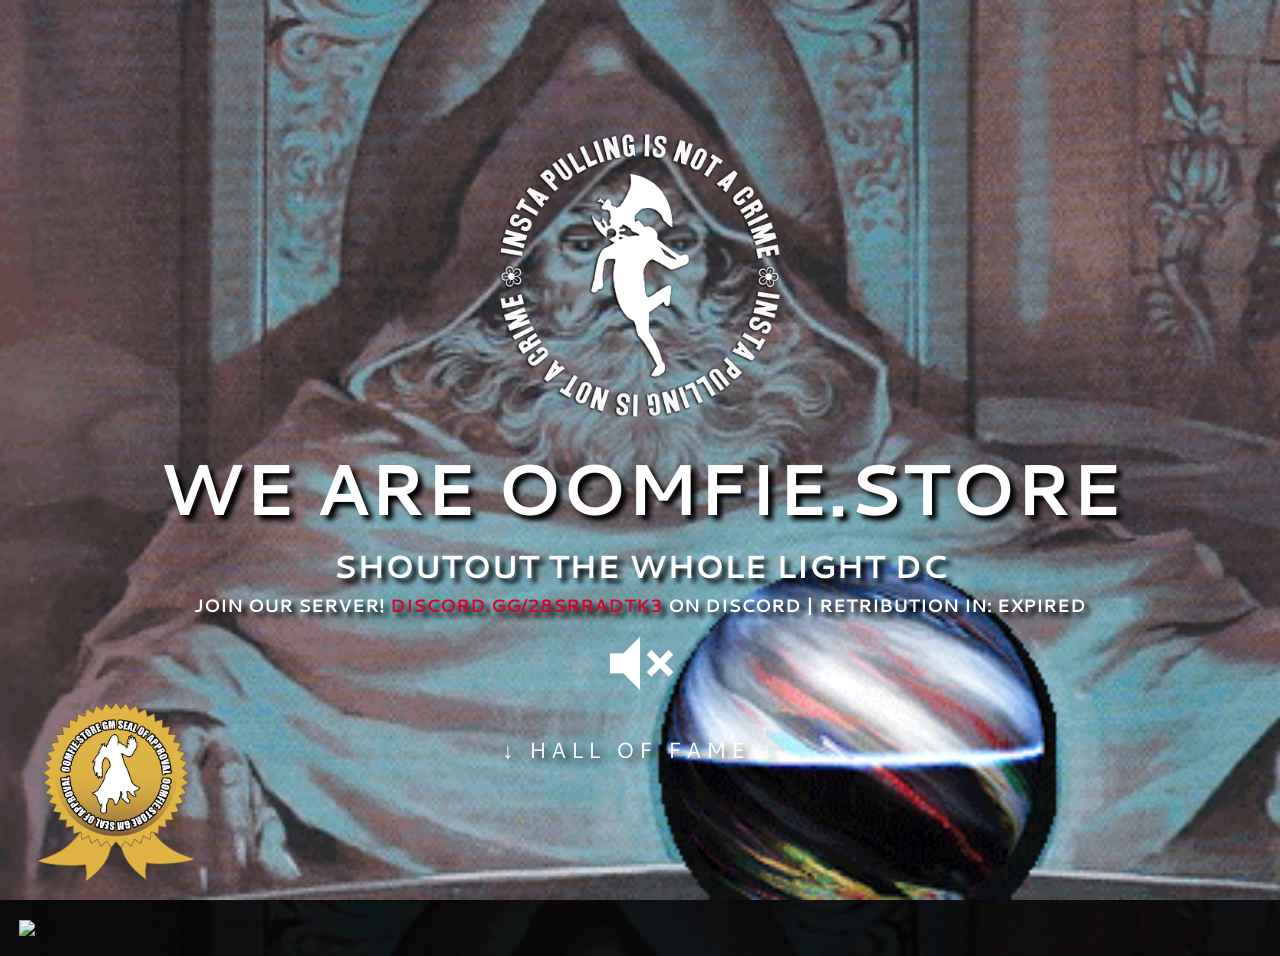
==== index.html @ 8ffd6d9d "Add files via upload" ====
<!DOCTYPE HTML>
<html>
<head>
    <!-- All copyrights belong to their respective owners. Please don't sue 👀 -->
    <title>oomfie.store</title>
    <link rel="stylesheet" type="text/css" href="css/main.css" />
    <link href="https://fonts.googleapis.com/css?family=Cantarell&display=swap" rel="stylesheet">
    <link rel="stylesheet" href="https://use.fontawesome.com/releases/v5.9.0/css/all.css" integrity="sha384-i1LQnF23gykqWXg6jxC2ZbCbUMxyw5gLZY6UiUS98LYV5unm8GWmfkIS6jqJfb4E" crossorigin="anonymous">
    <link rel="icon" type="image/x-icon" href="favicon.ico">
    <meta property="title" content="oomfie.store">
    <meta name="description" content="WE KILL CRABS ON SIGHT">
    <meta name="keywords" content="cope and seethe">
    <meta name="viewport" content="width=device-width, initial-scale=1.0">
    <script src="js/jquery.js"></script>
    <meta charset='utf-8'>
</head>
<body>
    <div class="container">
        <video playsinline autoplay muted loop poster="img/bg.gif" id="bgvid">
            <source src="vid2.mp4" type="video/mp4">
          </video>
        
          <div class="center">
            <img src="oomfiepulling-transparent.png" class="logo"/>
            <h1>WE ARE <span style="color: #fff">OOMFIE.STORE</span></h1>
            <h2 id="factDisplay">WE KISS EACH OTHER AND KILL CRABS</h2>
            <h2 id="disc">join our server! <span style="color: #da0326"><a href="https://discord.gg/28SRRADTK3">discord.gg/28SRRADTK3</a></span> on discord | RETRIBUTION IN: <span id="demo"></span></h2>
            <img src="mute.png" id="mute" class="z-index: 5;" onClick="togglePlay()"/>
            <p>↓ HALL OF FAME ↓</p>
        </div>

        <img src="seal.png" class="gm"/>

        <!-- HALL OF FAME -->
        <div class="hof">
            <img src="hof.png" id="hof" />
        </div>
    </div>
    <iframe src="audio-chromefix.mp3" allow="autoplay" id="audio" style="display: none;"></iframe> 
    <audio autoplay loop id="volume">
        <source src="audio.mp3">
    </audio>
</body>
<script>
    var myAudio = document.getElementById("volume");
    var isPlaying = false;

        // Set the date we're counting down to
        var countDownDate = new Date("Nov 12, 2023 00:00:00").getTime();

        // Update the count down every 1 second
        var x = setInterval(function() {

        // Get today's date and time
        var now = new Date().getTime();
            
        // Find the distance between now and the count down date
        var distance = countDownDate - now;
            
        // Time calculations for days, hours, minutes and seconds
        var days = Math.floor(distance / (1000 * 60 * 60 * 24));
        var hours = Math.floor((distance % (1000 * 60 * 60 * 24)) / (1000 * 60 * 60));
        var minutes = Math.floor((distance % (1000 * 60 * 60)) / (1000 * 60));
        var seconds = Math.floor((distance % (1000 * 60)) / 1000);
            
        // Output the result in an element with id="disc"
        document.getElementById("demo").innerHTML = days + "d " + hours + "h "
        + minutes + "m " + seconds + "s ";
            
        // If the count down is over, write some text 
        if (distance < 0) {
            clearInterval(x);
            document.getElementById("demo").innerHTML = "EXPIRED";
        }
        }, 1000);

    function togglePlay() {
        isPlaying ? myAudio.pause() : myAudio.play();
    };

    myAudio.onplaying = function() {
        isPlaying = true;
    };
    myAudio.onpause = function() {
        isPlaying = false;
    };
    document.getElementById('volume').volume = 0.08; /* Music Volume */

    (function newFact() {
        var facts = ['WE KISS EACH OTHER AND KILL CRABS', 'SHOUTOUT MY FELLA HAM GOOOF', 'THE CASSIE GOONSQUAD', 'MILLIONS MUST P{ERISH', 'GUYS THE PT IS 29:59', 'HEYA! I AM CURRENTLY SNIPING A RUN', 'SHOUTOUT THE INSTANCE MANAGERS', 'TERMS OF SERVICE ENJOYERS', '• living in their heads rent free •', 'OOMFIE SUPREMACY', '☆*: .｡. o(≧▽≦)o .｡.:*☆', 'SHOUTOUT THEY/THEM HOLTER', '6 MILLION CRYING LIGHTOIDS', 'PT25 FOR THE DEADBEATS', 'PT12 MY NAN IS STUCK IN TRAFFIC', 'LET EARLY PULLERS DIE', 'EXPERT "PREPULLERS"', '4CHAN EDGELORDS', 'TOTAL LIGGER DEATH', 'FEED LIGGERS TO CASSIE', 'GET LIGGERS HIT BY LITHIC BREATH', 'HIT LIGGERS WITH VINE PROBE', 'SHOUTOUT THE WHOLE LIGHT DC', 'SCRATCH AND SNIFF' ];
        var randomFact = Math.floor(Math.random() * facts.length);
        document.getElementById('factDisplay').innerHTML = facts[randomFact];
    })();
</script>
</html>
---- css/main.css ----
a {
    text-decoration: none;
    color: unset;
}
body {
	margin: 0; padding: 0;
    height: 100%; width: 100%;
    background-color: inherit; /* inherit bg colour from colour class */
    background-image: url('../img/bg.gif');
    background-color: #2b2730;
    background-size: cover;
    background-position: center;
    color: #9585A2; 
}
h1,h2 {
    font-family: 'Cantarell', sans-serif;
    margin: 0; padding: 0;
    text-align: center;
    text-transform: uppercase;
}
h1 {
    font-size: 6em;
    text-transform: uppercase;
    color: #fff;
    font-weight: bolder;
    text-shadow: 5px 5px 5px #000;
    margin: 0;
    animation: silly2 1.8s infinite;
}
h2 {
    font-size: 2.7em;
    text-transform: uppercase;
    color: #fff;
    text-shadow: 5px 5px 5px #000;
    margin: 5px 0;
    animation: silly 1.6s infinite;
}
hr {
    margin: 0 30% 10px 30%;
    border-width: 1px;
    border-style: solid;
    border-color: inherit; /* inherit bg colour from colour class */
}
html {
	height: 100%;
}
p {
    font-family: 'Cantarell', sans-serif;
    font-size: 2em;
    color: #fff; /* inherit bg colour from colour class */
    margin: 0;
    text-align: center;
    padding-top: 40px;
    text-shadow: 5px 5px 10px #000;
    letter-spacing: 5px;
    animation: bounce 1.5s infinite;
}
@keyframes bounce {
    0% {letter-spacing: 10px; color: #fff;}
    50% {letter-spacing: 5px; color: #ff0000;}
    100% {letter-spacing: 10px; color: #fff;}
}
@keyframes silly {
    0% {transform: scale(1)}
    50% {transform: scale(1.1)}
    100% {transform: scale(1)}
}
@keyframes silly2 {
    0% {transform: scale(1)}
    50% {transform: scale(1.2)}
    100% {transform: scale(1)}
}


/* General Classes */
.container {
    width: 100%; height: 100%;
    overflow: hidden;
}
.center {
    width: 100%;
    top: 50%;
    transform: translateY(-50%);
    position: relative;
}
video {
    object-fit: cover;
    width: 100vw;
    height: 100vh;
    position: fixed;
    top: 0;
    left: 0;
    z-index: -1;
}
.logo {
    width: 280px;
    margin: 0 auto;
    display: block;
    padding-bottom: 20px;
    animation: silly2 2s infinite;
}
#mute {
    width: 80px;
    margin: 0 auto;
    display: block;
    cursor: pointer;
    animation: silly 0.9s infinite;
}
.hof {
    width: 100%;
    padding: 20px 0;
    background-color: #000000dc;
    position: absolute;
    top: 100%;
}
#hof {
    width: 97%;
    display: block;
    margin: 0 auto;
}
#disc {
    font-size: 1.1em;
}
.gm {
    width: 180px;
    position: absolute;
    display: block;
    bottom: 2%; left: 2%;
}

/* Animations */
@keyframes one { /* curtains */
    0% { width: 50%; }
    100% { width: 0; }
}
@keyframes two { /* avi expansion */
    0% { border: none; height: 0; width: 0; transform: rotate(100deg);}
    90% { border-width: 3px 3px 3px 3px; height: 330px; width: 330px; transform: rotate(0deg); } /* default value 170px height / 330px width */
    100% { border-width: 3px 3px 0px 3px; height: 330px; width: 330px; transform: rotate(0deg); }
}
@keyframes three { /* (not)avi expansion */
    0% { border-width: 0; height: 0; }
    100% { border-width: 0 3px 3px 3px; height: 175px; }
}
@keyframes four { /* text fade in */
    0% { opacity: 0; }
    100% { opacity: 1; }
}

/* sub-1080 CSS */
@media screen and (max-width: 1700px) { 
    h1 {
        font-size: 4.5em;
        text-shadow: 5px 5px 5px #000;
        margin: 0 0 0 0;
    }
    h2 {
        font-size: 2em;
        margin: 5px 0;
    }
    p {
        font-size: 1.4em;
        padding-top: 30px;
    }
}

/* Mobile CSS */
@media screen and (max-width: 1080px) { 
    h1 {
        font-size: 2.5em;
        text-shadow: 5px 5px 5px #000;
        margin: 0 0 0 0;
    }
    h2 {
        font-size: 1.2em;
        margin: 5px 0;
    }
    p {
        font-size: 0.7em;
        padding-top: 30px;
    }
}
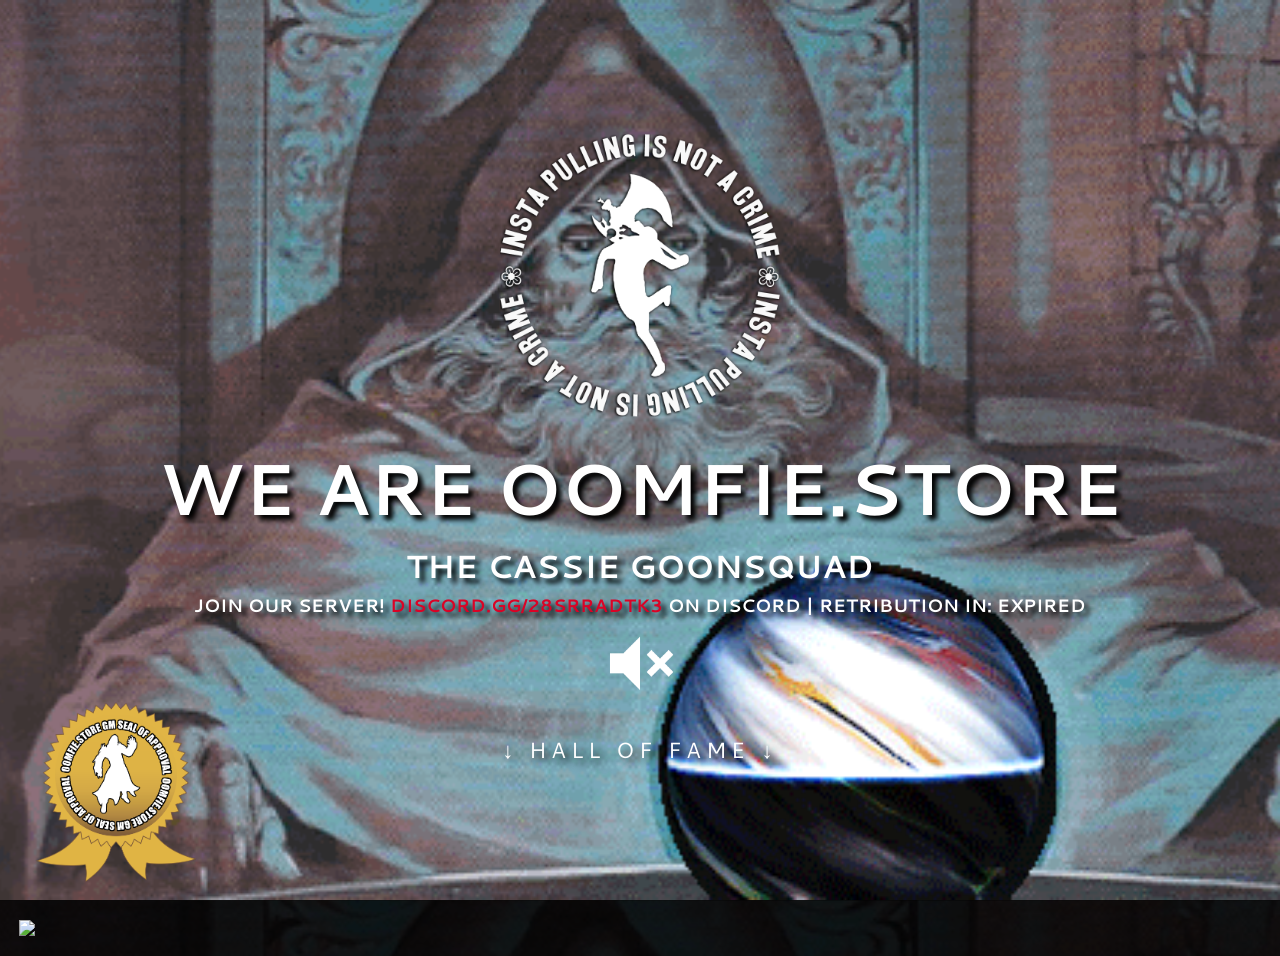
==== commit d6157d7d: "Add files via upload" ====
--- a/index.html
+++ b/index.html
@@ -87,7 +87,7 @@
     document.getElementById('volume').volume = 0.08; /* Music Volume */
 
     (function newFact() {
-        var facts = ['WE KISS EACH OTHER AND KILL CRABS', 'SHOUTOUT MY FELLA HAM GOOOF', 'THE CASSIE GOONSQUAD', 'MILLIONS MUST P{ERISH', 'GUYS THE PT IS 29:59', 'HEYA! I AM CURRENTLY SNIPING A RUN', 'SHOUTOUT THE INSTANCE MANAGERS', 'TERMS OF SERVICE ENJOYERS', '• living in their heads rent free •', 'OOMFIE SUPREMACY', '☆*: .｡. o(≧▽≦)o .｡.:*☆', 'SHOUTOUT THEY/THEM HOLTER', '6 MILLION CRYING LIGHTOIDS', 'PT25 FOR THE DEADBEATS', 'PT12 MY NAN IS STUCK IN TRAFFIC', 'LET EARLY PULLERS DIE', 'EXPERT "PREPULLERS"', '4CHAN EDGELORDS', 'TOTAL LIGGER DEATH', 'FEED LIGGERS TO CASSIE', 'GET LIGGERS HIT BY LITHIC BREATH', 'HIT LIGGERS WITH VINE PROBE', 'SHOUTOUT THE WHOLE LIGHT DC', 'SCRATCH AND SNIFF' ];
+        var facts = ['WE KISS EACH OTHER AND KILL CRABS', 'LATE NIGHT REPRESENT', 'ROOM HOSTAGE TAKERS', 'NO ALLEGIANCE', 'PROFESSIONAL MARKSMEN' ,'SHOUTOUT MY FELLA HAM GOOOF', 'THE CASSIE GOONSQUAD', 'MILLIONS MUST PERISH', 'GUYS THE PT IS 29:59', 'HEYA! I AM CURRENTLY SNIPING A RUN', 'SHOUTOUT THE INSTANCE MANAGERS', 'TERMS OF SERVICE ENJOYERS', '• living in their heads rent free •', 'OOMFIE SUPREMACY', '☆*: .｡. o(≧▽≦)o .｡.:*☆', 'SHOUTOUT THEY/THEM HOLTER', '6 MILLION CRYING LIGHTOIDS', 'PT25 FOR THE DEADBEATS', 'PT12 MY NAN IS STUCK IN TRAFFIC', 'LET EARLY PULLERS DIE', 'EXPERT "PREPULLERS"', '4CHAN EDGELORDS', 'TOTAL LIGGER DEATH', 'FEED LIGGERS TO CASSIE', 'GET LIGGERS HIT BY LITHIC BREATH', 'HIT LIGGERS WITH VINE PROBE', 'SHOUTOUT THE WHOLE LIGHT DC', 'SCRATCH AND SNIFF' ];
         var randomFact = Math.floor(Math.random() * facts.length);
         document.getElementById('factDisplay').innerHTML = facts[randomFact];
     })();
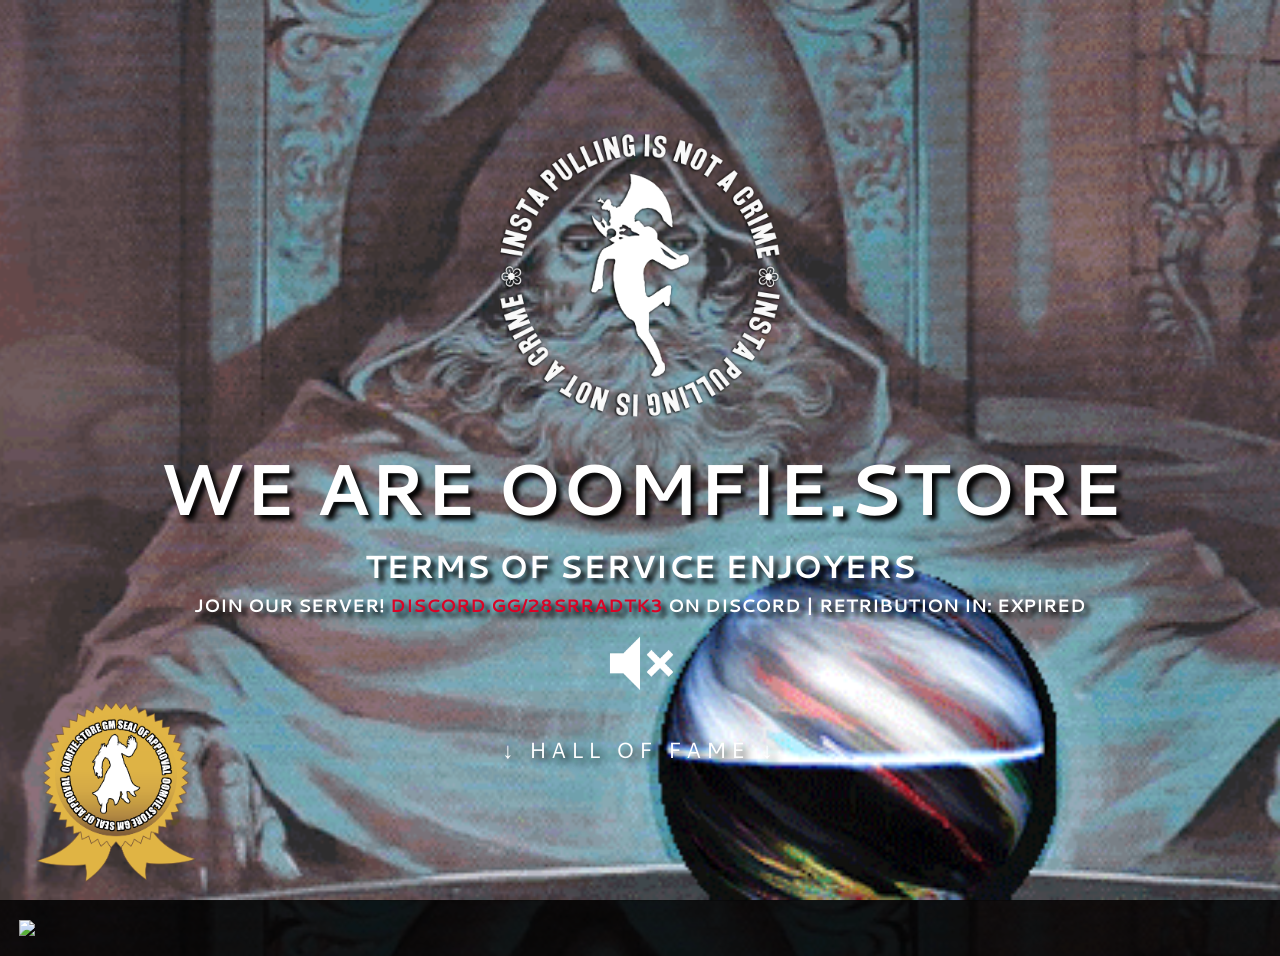
==== commit 4a7c35d0: "Add files via upload" ====
--- a/index.html
+++ b/index.html
@@ -87,7 +87,7 @@
     document.getElementById('volume').volume = 0.08; /* Music Volume */
 
     (function newFact() {
-        var facts = ['WE KISS EACH OTHER AND KILL CRABS', 'LATE NIGHT REPRESENT', 'ROOM HOSTAGE TAKERS', 'NO ALLEGIANCE', 'PROFESSIONAL MARKSMEN' ,'SHOUTOUT MY FELLA HAM GOOOF', 'THE CASSIE GOONSQUAD', 'MILLIONS MUST PERISH', 'GUYS THE PT IS 29:59', 'HEYA! I AM CURRENTLY SNIPING A RUN', 'SHOUTOUT THE INSTANCE MANAGERS', 'TERMS OF SERVICE ENJOYERS', '• living in their heads rent free •', 'OOMFIE SUPREMACY', '☆*: .｡. o(≧▽≦)o .｡.:*☆', 'SHOUTOUT THEY/THEM HOLTER', '6 MILLION CRYING LIGHTOIDS', 'PT25 FOR THE DEADBEATS', 'PT12 MY NAN IS STUCK IN TRAFFIC', 'LET EARLY PULLERS DIE', 'EXPERT "PREPULLERS"', '4CHAN EDGELORDS', 'TOTAL LIGGER DEATH', 'FEED LIGGERS TO CASSIE', 'GET LIGGERS HIT BY LITHIC BREATH', 'HIT LIGGERS WITH VINE PROBE', 'SHOUTOUT THE WHOLE LIGHT DC', 'SCRATCH AND SNIFF' ];
+        var facts = ['WE KISS EACH OTHER AND KILL CRABS', 'LATE NIGHT REPRESENT', 'ROOM HOSTAGE TAKERS', 'NO ALLEGIANCE', 'PROFESSIONAL MARKSMEN', 'WE LOVE YOU LIGHT' ,'SHOUTOUT MY FELLA HAM GOOOF', 'THE CASSIE GOONSQUAD', 'MILLIONS MUST PERISH', 'GUYS THE PT IS 29:59', 'HEYA! I AM CURRENTLY SNIPING A RUN', 'SHOUTOUT THE INSTANCE MANAGERS', 'TERMS OF SERVICE ENJOYERS', '• living in their heads rent free •', 'OOMFIE SUPREMACY', '☆*: .｡. o(≧▽≦)o .｡.:*☆', 'SHOUTOUT THEY/THEM HOLTER', '6 MILLION CRYING LIGHTOIDS', 'PT25 FOR THE DEADBEATS', 'PT12 MY NAN IS STUCK IN TRAFFIC', 'LET EARLY PULLERS DIE', 'EXPERT "PREPULLERS"', '4CHAN EDGELORDS', 'TOTAL LIGGER DEATH', 'FEED LIGGERS TO CASSIE', 'GET LIGGERS HIT BY LITHIC BREATH', 'HIT LIGGERS WITH VINE PROBE', 'SHOUTOUT THE WHOLE LIGHT DC', 'SCRATCH AND SNIFF' ];
         var randomFact = Math.floor(Math.random() * facts.length);
         document.getElementById('factDisplay').innerHTML = facts[randomFact];
     })();
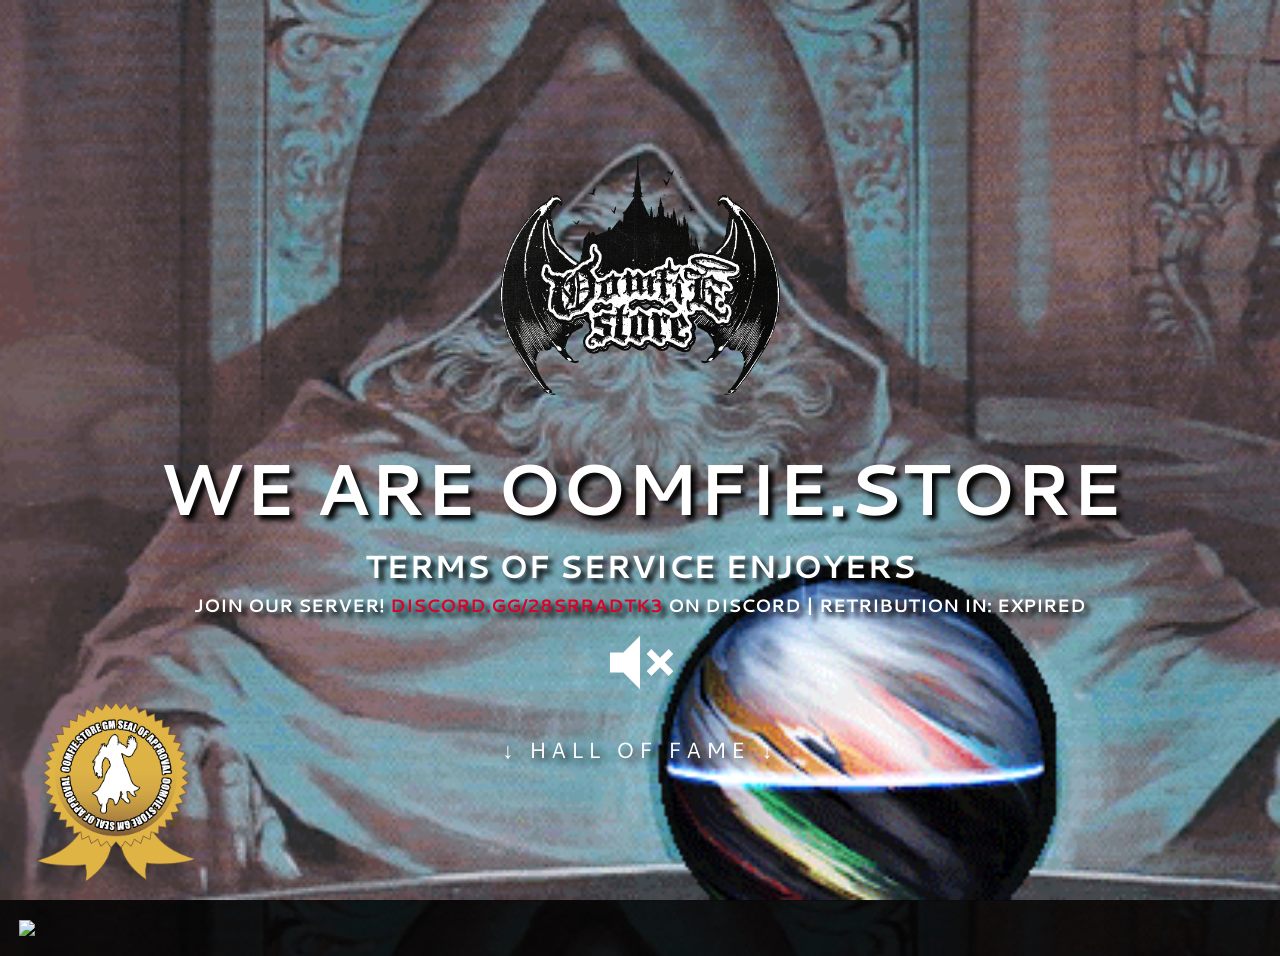
==== commit 1e86cec1: "Add files via upload" ====
--- a/index.html
+++ b/index.html
@@ -84,10 +84,10 @@
     myAudio.onpause = function() {
         isPlaying = false;
     };
-    document.getElementById('volume').volume = 0.08; /* Music Volume */
+    document.getElementById('volume').volume = 0.15; /* Music Volume */
 
     (function newFact() {
-        var facts = ['WE KISS EACH OTHER AND KILL CRABS', 'LATE NIGHT REPRESENT', 'ROOM HOSTAGE TAKERS', 'NO ALLEGIANCE', 'PROFESSIONAL MARKSMEN', 'WE LOVE YOU LIGHT' ,'SHOUTOUT MY FELLA HAM GOOOF', 'THE CASSIE GOONSQUAD', 'MILLIONS MUST PERISH', 'GUYS THE PT IS 29:59', 'HEYA! I AM CURRENTLY SNIPING A RUN', 'SHOUTOUT THE INSTANCE MANAGERS', 'TERMS OF SERVICE ENJOYERS', '• living in their heads rent free •', 'OOMFIE SUPREMACY', '☆*: .｡. o(≧▽≦)o .｡.:*☆', 'SHOUTOUT THEY/THEM HOLTER', '6 MILLION CRYING LIGHTOIDS', 'PT25 FOR THE DEADBEATS', 'PT12 MY NAN IS STUCK IN TRAFFIC', 'LET EARLY PULLERS DIE', 'EXPERT "PREPULLERS"', '4CHAN EDGELORDS', 'TOTAL LIGGER DEATH', 'FEED LIGGERS TO CASSIE', 'GET LIGGERS HIT BY LITHIC BREATH', 'HIT LIGGERS WITH VINE PROBE', 'SHOUTOUT THE WHOLE LIGHT DC', 'SCRATCH AND SNIFF' ];
+        var facts = ['WE KISS EACH OTHER AND KILL CRABS', 'LATE NIGHT REPRESENT', 'ROOM HOSTAGE TAKERS', 'OOPSIES' ,'NO ALLEGIANCE', 'PROFESSIONAL MARKSMEN', 'WE LOVE YOU LIGHT' ,'SHOUTOUT MY FELLA HAM GOOOF', 'THE CASSIE GOONSQUAD', 'MILLIONS MUST PERISH', 'GUYS THE PT IS 29:59', 'HEYA! I AM CURRENTLY SNIPING A RUN', 'SHOUTOUT THE INSTANCE MANAGERS', 'TERMS OF SERVICE ENJOYERS', '• living in their heads rent free •', 'OOMFIE SUPREMACY', '☆*: .｡. o(≧▽≦)o .｡.:*☆', 'SHOUTOUT THEY/THEM HOLTER', '6 MILLION CRYING LIGHTOIDS', 'PT25 FOR THE DEADBEATS', 'PT12 MY NAN IS STUCK IN TRAFFIC', 'LET EARLY PULLERS DIE', 'EXPERT "PREPULLERS"', '4CHAN EDGELORDS', 'TOTAL LIGGER DEATH', 'FEED LIGGERS TO CASSIE', 'GET LIGGERS HIT BY LITHIC BREATH', 'HIT LIGGERS WITH VINE PROBE', 'SHOUTOUT THE WHOLE LIGHT DC', 'SCRATCH AND SNIFF' ];
         var randomFact = Math.floor(Math.random() * facts.length);
         document.getElementById('factDisplay').innerHTML = facts[randomFact];
     })();
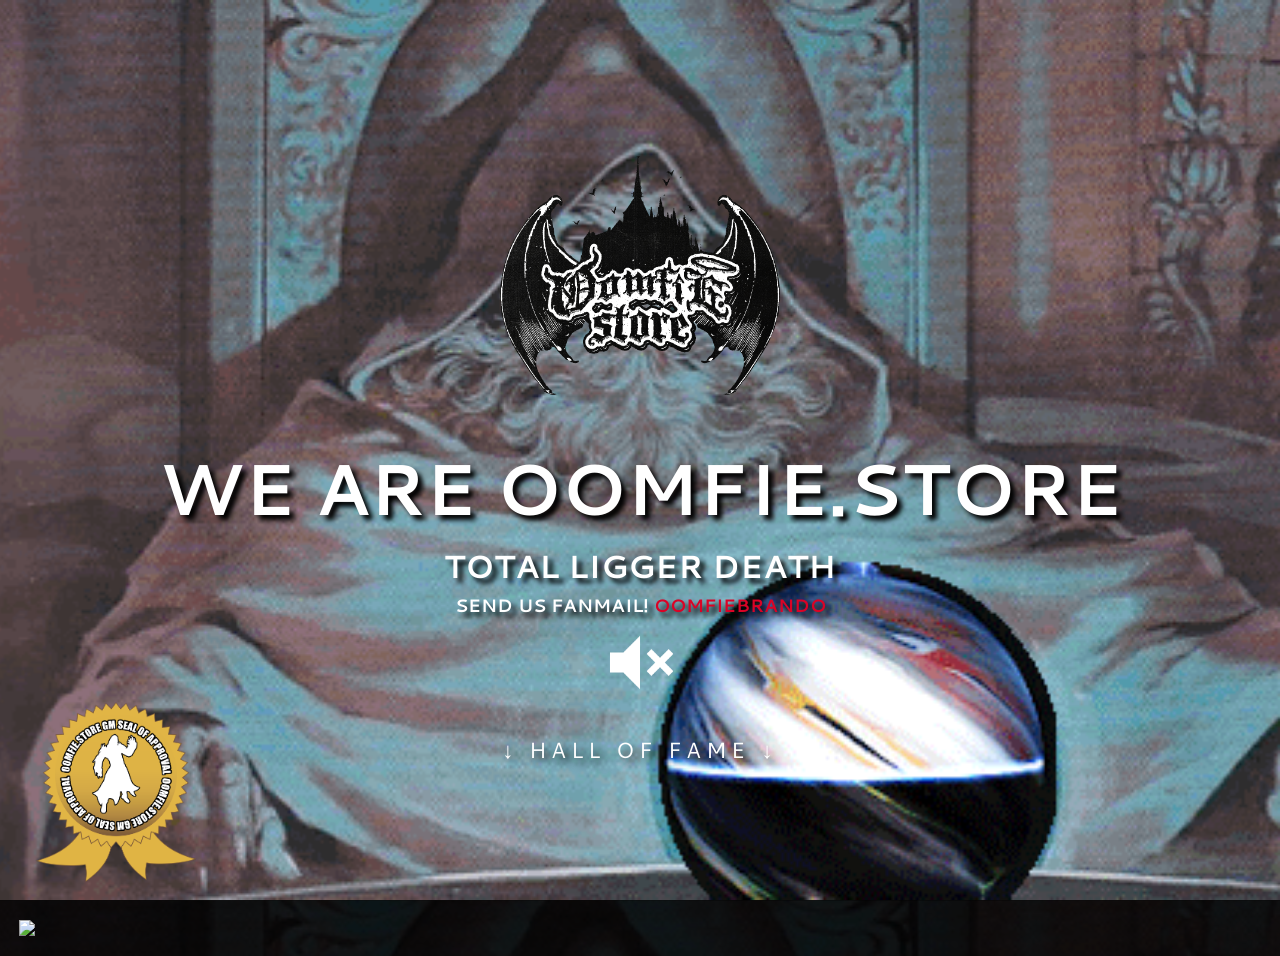
==== commit 4c8c415b: "Add files via upload" ====
--- a/index.html
+++ b/index.html
@@ -24,7 +24,7 @@
             <img src="oomfiepulling-transparent.png" class="logo"/>
             <h1>WE ARE <span style="color: #fff">OOMFIE.STORE</span></h1>
             <h2 id="factDisplay">WE KISS EACH OTHER AND KILL CRABS</h2>
-            <h2 id="disc">join our server! <span style="color: #da0326"><a href="https://discord.gg/28SRRADTK3">discord.gg/28SRRADTK3</a></span> on discord | RETRIBUTION IN: <span id="demo"></span></h2>
+            <h2 id="disc">Send us fanmail! <span style="color: #da0326"><a href="https://discord.gg/28SRRADTK3">oomfiebrando</a></h2>
             <img src="mute.png" id="mute" class="z-index: 5;" onClick="togglePlay()"/>
             <p>↓ HALL OF FAME ↓</p>
         </div>
@@ -45,35 +45,6 @@
     var myAudio = document.getElementById("volume");
     var isPlaying = false;
 
-        // Set the date we're counting down to
-        var countDownDate = new Date("Nov 12, 2023 00:00:00").getTime();
-
-        // Update the count down every 1 second
-        var x = setInterval(function() {
-
-        // Get today's date and time
-        var now = new Date().getTime();
-            
-        // Find the distance between now and the count down date
-        var distance = countDownDate - now;
-            
-        // Time calculations for days, hours, minutes and seconds
-        var days = Math.floor(distance / (1000 * 60 * 60 * 24));
-        var hours = Math.floor((distance % (1000 * 60 * 60 * 24)) / (1000 * 60 * 60));
-        var minutes = Math.floor((distance % (1000 * 60 * 60)) / (1000 * 60));
-        var seconds = Math.floor((distance % (1000 * 60)) / 1000);
-            
-        // Output the result in an element with id="disc"
-        document.getElementById("demo").innerHTML = days + "d " + hours + "h "
-        + minutes + "m " + seconds + "s ";
-            
-        // If the count down is over, write some text 
-        if (distance < 0) {
-            clearInterval(x);
-            document.getElementById("demo").innerHTML = "EXPIRED";
-        }
-        }, 1000);
-
     function togglePlay() {
         isPlaying ? myAudio.pause() : myAudio.play();
     };
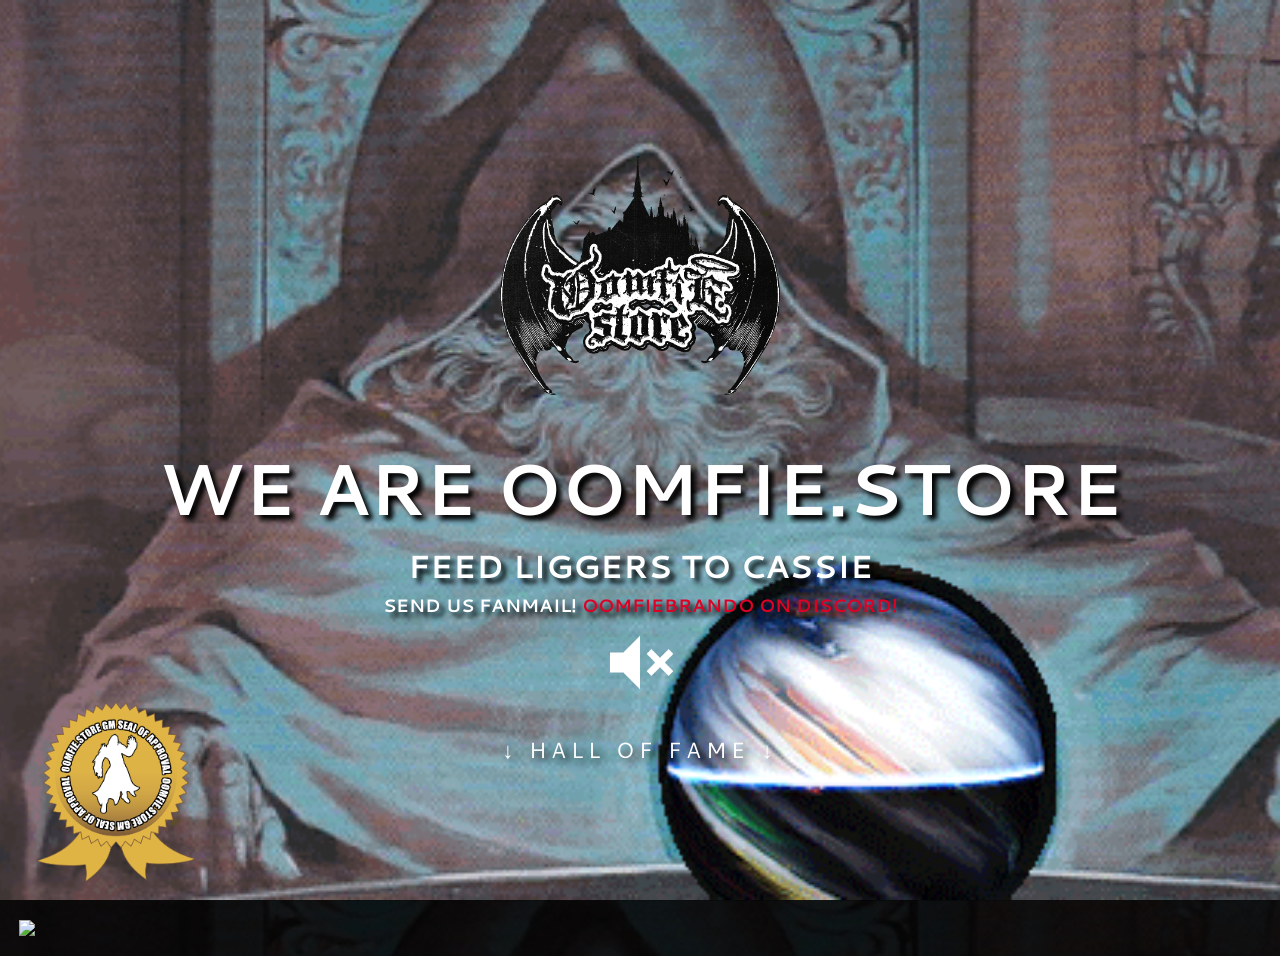
==== commit 18bf52c8: "Add files via upload" ====
--- a/index.html
+++ b/index.html
@@ -24,7 +24,7 @@
             <img src="oomfiepulling-transparent.png" class="logo"/>
             <h1>WE ARE <span style="color: #fff">OOMFIE.STORE</span></h1>
             <h2 id="factDisplay">WE KISS EACH OTHER AND KILL CRABS</h2>
-            <h2 id="disc">Send us fanmail! <span style="color: #da0326"><a href="https://discord.gg/28SRRADTK3">oomfiebrando</a></h2>
+            <h2 id="disc">Send us fanmail! <span style="color: #da0326"><a href="https://discord.gg/28SRRADTK3">oomfiebrando</a> on Discord!</h2>
             <img src="mute.png" id="mute" class="z-index: 5;" onClick="togglePlay()"/>
             <p>↓ HALL OF FAME ↓</p>
         </div>
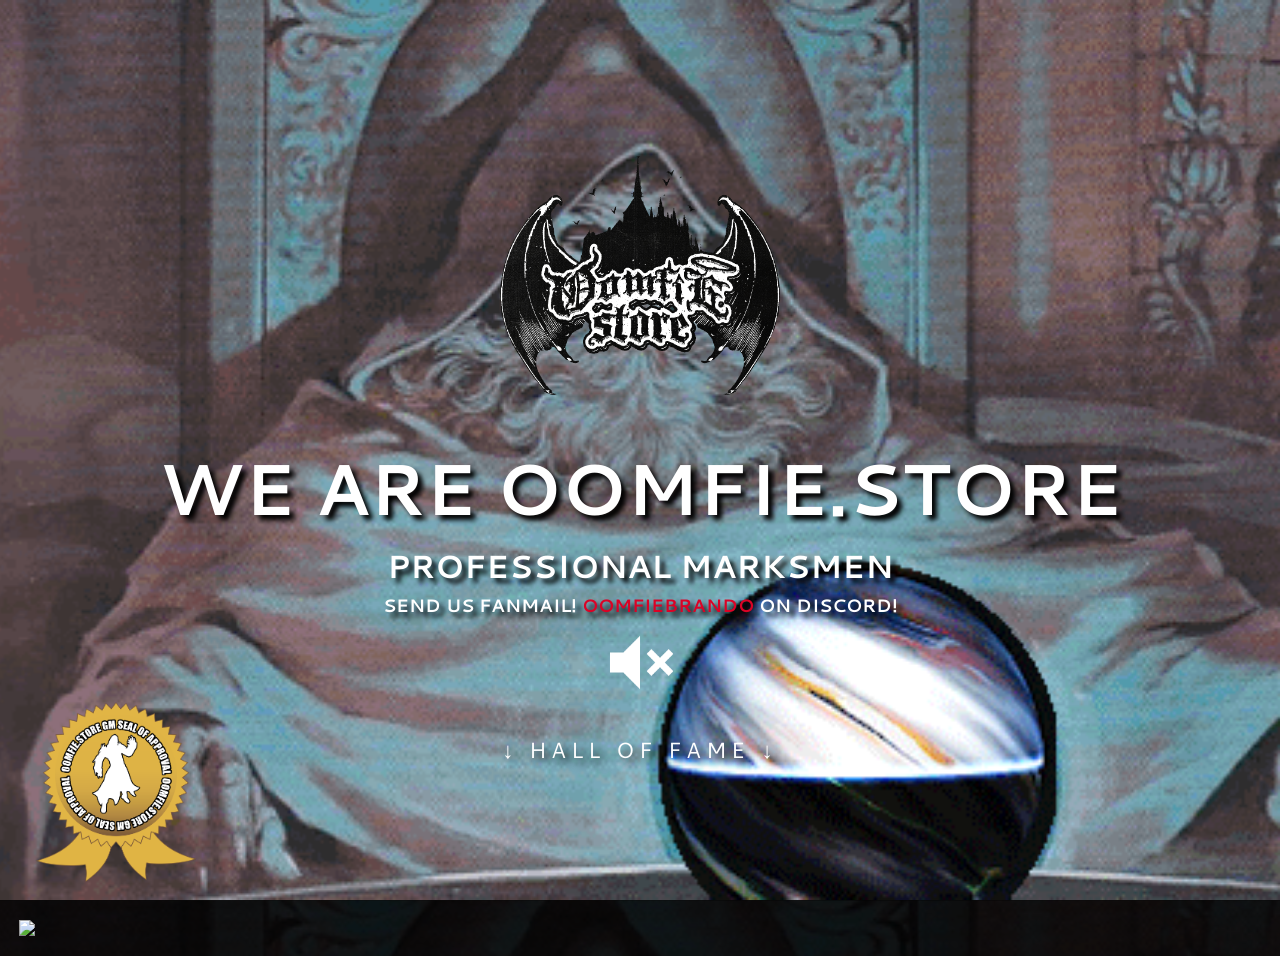
==== commit 894be54a: "Add files via upload" ====
--- a/index.html
+++ b/index.html
@@ -24,7 +24,7 @@
             <img src="oomfiepulling-transparent.png" class="logo"/>
             <h1>WE ARE <span style="color: #fff">OOMFIE.STORE</span></h1>
             <h2 id="factDisplay">WE KISS EACH OTHER AND KILL CRABS</h2>
-            <h2 id="disc">Send us fanmail! <span style="color: #da0326"><a href="https://discord.gg/28SRRADTK3">oomfiebrando</a> on Discord!</h2>
+            <h2 id="disc">Send us fanmail! <span style="color: #da0326"><a href="https://discord.gg/28SRRADTK3">oomfiebrando</a></span> on Discord!</h2>
             <img src="mute.png" id="mute" class="z-index: 5;" onClick="togglePlay()"/>
             <p>↓ HALL OF FAME ↓</p>
         </div>
@@ -58,7 +58,7 @@
     document.getElementById('volume').volume = 0.15; /* Music Volume */
 
     (function newFact() {
-        var facts = ['WE KISS EACH OTHER AND KILL CRABS', 'LATE NIGHT REPRESENT', 'ROOM HOSTAGE TAKERS', 'OOPSIES' ,'NO ALLEGIANCE', 'PROFESSIONAL MARKSMEN', 'WE LOVE YOU LIGHT' ,'SHOUTOUT MY FELLA HAM GOOOF', 'THE CASSIE GOONSQUAD', 'MILLIONS MUST PERISH', 'GUYS THE PT IS 29:59', 'HEYA! I AM CURRENTLY SNIPING A RUN', 'SHOUTOUT THE INSTANCE MANAGERS', 'TERMS OF SERVICE ENJOYERS', '• living in their heads rent free •', 'OOMFIE SUPREMACY', '☆*: .｡. o(≧▽≦)o .｡.:*☆', 'SHOUTOUT THEY/THEM HOLTER', '6 MILLION CRYING LIGHTOIDS', 'PT25 FOR THE DEADBEATS', 'PT12 MY NAN IS STUCK IN TRAFFIC', 'LET EARLY PULLERS DIE', 'EXPERT "PREPULLERS"', '4CHAN EDGELORDS', 'TOTAL LIGGER DEATH', 'FEED LIGGERS TO CASSIE', 'GET LIGGERS HIT BY LITHIC BREATH', 'HIT LIGGERS WITH VINE PROBE', 'SHOUTOUT THE WHOLE LIGHT DC', 'SCRATCH AND SNIFF' ];
+        var facts = ['WE KISS EACH OTHER AND KILL CRABS', 'WE KNOW WHAT YOU DID.', 'LATE NIGHT REPRESENT', 'ROOM HOSTAGE TAKERS', 'OOPSIES' ,'NO ALLEGIANCE', 'PROFESSIONAL MARKSMEN', 'WE LOVE YOU LIGHT' ,'SHOUTOUT MY FELLA HAM GOOOF', 'THE CASSIE GOONSQUAD', 'MILLIONS MUST PERISH', 'GUYS THE PT IS 29:59', 'HEYA! I AM CURRENTLY SNIPING A RUN', 'SHOUTOUT THE INSTANCE MANAGERS', 'TERMS OF SERVICE ENJOYERS', '• living in their heads rent free •', 'OOMFIE SUPREMACY', '☆*: .｡. o(≧▽≦)o .｡.:*☆', 'SHOUTOUT THEY/THEM HOLTER', '6 MILLION CRYING LIGHTOIDS', 'PT25 FOR THE DEADBEATS', 'PT12 MY NAN IS STUCK IN TRAFFIC', 'LET EARLY PULLERS DIE', 'EXPERT "PREPULLERS"', '4CHAN EDGELORDS', 'TOTAL LIGGER DEATH', 'FEED LIGGERS TO CASSIE', 'GET LIGGERS HIT BY LITHIC BREATH', 'HIT LIGGERS WITH VINE PROBE', 'SHOUTOUT THE WHOLE LIGHT DC', 'SCRATCH AND SNIFF' ];
         var randomFact = Math.floor(Math.random() * facts.length);
         document.getElementById('factDisplay').innerHTML = facts[randomFact];
     })();
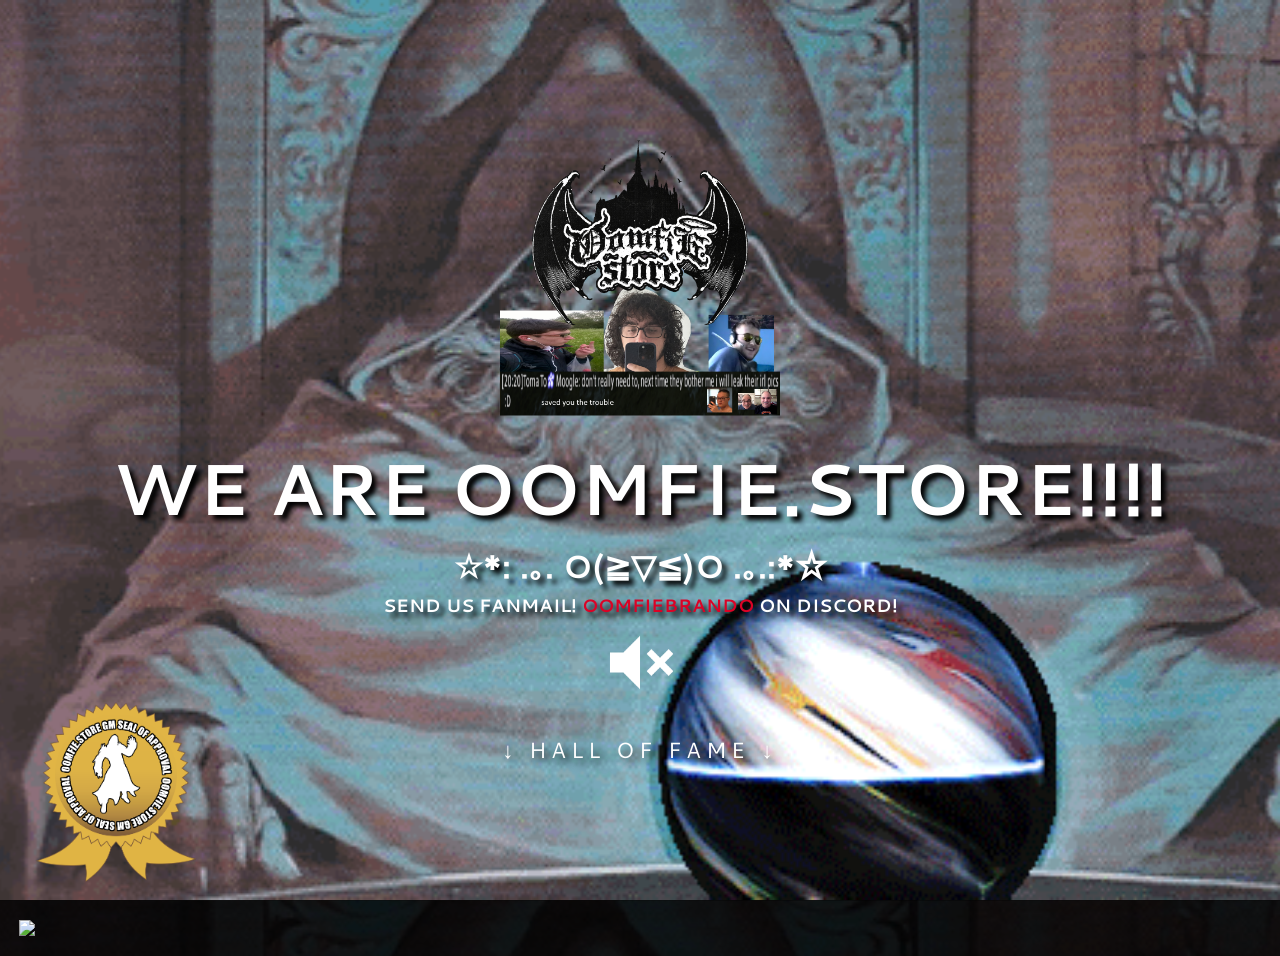
==== commit af3bab43: "Add files via upload" ====
--- a/index.html
+++ b/index.html
@@ -22,7 +22,7 @@
         
           <div class="center">
             <img src="oomfiepulling-transparent.png" class="logo"/>
-            <h1>WE ARE <span style="color: #fff">OOMFIE.STORE</span></h1>
+            <h1>WE ARE <span style="color: #fff">OOMFIE.STORE!!!!</span></h1>
             <h2 id="factDisplay">WE KISS EACH OTHER AND KILL CRABS</h2>
             <h2 id="disc">Send us fanmail! <span style="color: #da0326"><a href="https://discord.gg/28SRRADTK3">oomfiebrando</a></span> on Discord!</h2>
             <img src="mute.png" id="mute" class="z-index: 5;" onClick="togglePlay()"/>
